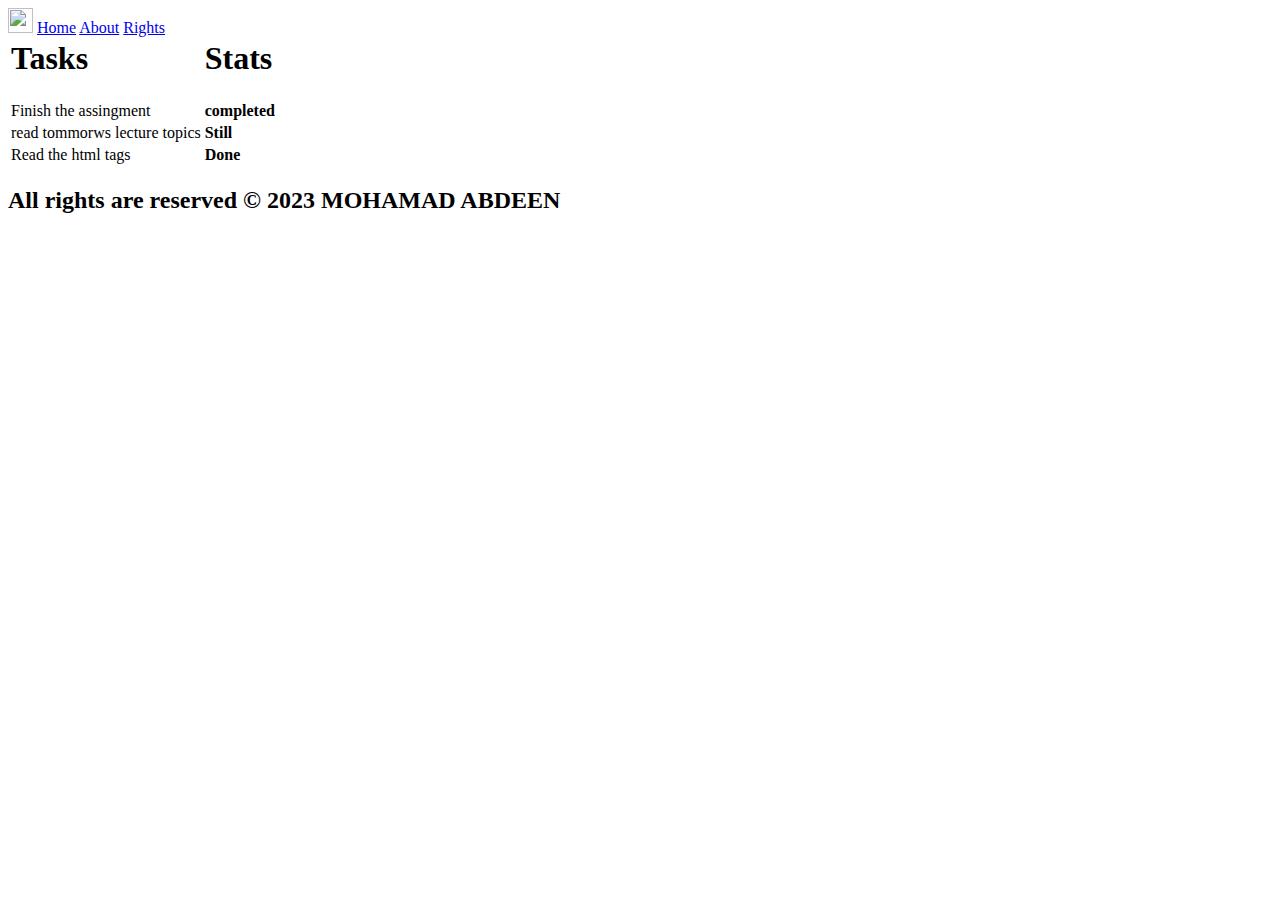
==== index.html @ 3b9af287 "finshing up without any styles" ====
<html lang="en">
<head>
    <meta charset="UTF-8">
    <meta http-equiv="X-UA-Compatible" content="IE=edge">
    <meta name="viewport" content="width=device-width, initial-scale=1.0">
    <title>To Do</title>
</head>
<body>
    <header>
        <nav>
            <img src="https://g-tech.com.tr/wp-content/uploads/2016/12/envato-logo-small.svg" style="width:25px;" alt="">
            <a href="#home">Home</a>
            <a href="./about.html">About</a>
            <a href="Rights">Rights</a>
        </nav>
    </header>
    <main>
        <div>
           <table>
            <tr>
                <td>
                    <h1>Tasks</h1>
                </td>
                 <td>
                    <h1>Stats</h1>
                </td>
            </tr>
            <tr>
                <td>
                   <p>Finish the assingment</p>
                </td>
                <td>
                    <strong>completed</strong>
                </td>
            </tr>
            <tr>
                <td>
                   <p>read tommorws lecture topics</p>
                </td>
                <td>
                    <strong>Still</strong>
                </td>
            </tr>
            <tr>
                <td>
                   <p>Read the html tags</p>
                </td>
                <td>
                    <strong>Done</strong>
                </td>
            </tr>
           </table>
        </div>
    </main>
    <footer>
        <h2>All rights are reserved &COPY; 2023 MOHAMAD ABDEEN</h2>
    </footer>
</body>
</html>
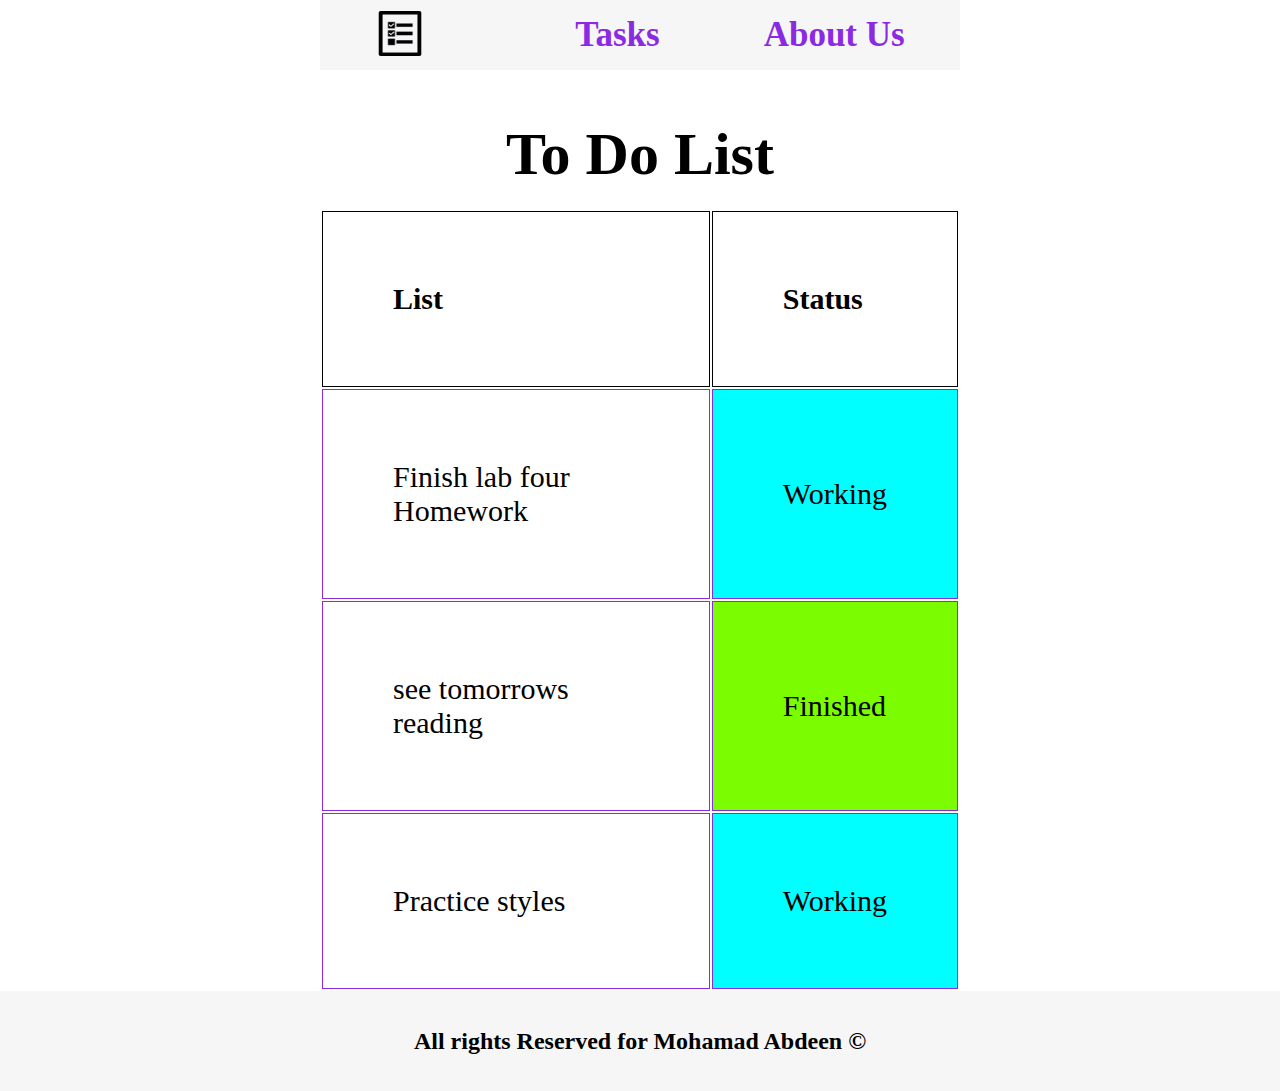
==== commit dd05dff9: "finshed styling" ====
--- a/index.html
+++ b/index.html
@@ -1,59 +1,70 @@
+<!DOCTYPE html>
 <html lang="en">
 <head>
     <meta charset="UTF-8">
     <meta http-equiv="X-UA-Compatible" content="IE=edge">
     <meta name="viewport" content="width=device-width, initial-scale=1.0">
-    <title>To Do</title>
+    <link rel="stylesheet" href="./styles/index.css">
+    <title>Document</title>
 </head>
 <body>
-    <header>
-        <nav>
-            <img src="https://g-tech.com.tr/wp-content/uploads/2016/12/envato-logo-small.svg" style="width:25px;" alt="">
-            <a href="#home">Home</a>
-            <a href="./about.html">About</a>
-            <a href="Rights">Rights</a>
-        </nav>
-    </header>
-    <main>
+<header>
+    <nav >
         <div>
-           <table>
-            <tr>
-                <td>
-                    <h1>Tasks</h1>
-                </td>
-                 <td>
-                    <h1>Stats</h1>
-                </td>
-            </tr>
-            <tr>
-                <td>
-                   <p>Finish the assingment</p>
-                </td>
-                <td>
-                    <strong>completed</strong>
-                </td>
-            </tr>
-            <tr>
-                <td>
-                   <p>read tommorws lecture topics</p>
-                </td>
-                <td>
-                    <strong>Still</strong>
-                </td>
-            </tr>
-            <tr>
-                <td>
-                   <p>Read the html tags</p>
-                </td>
-                <td>
-                    <strong>Done</strong>
-                </td>
-            </tr>
-           </table>
+            <img src="./images/logo.png" alt="to do logo">
         </div>
-    </main>
-    <footer>
-        <h2>All rights are reserved &COPY; 2023 MOHAMAD ABDEEN</h2>
-    </footer>
+        <div>
+            <a href="">Tasks</a>
+            <a href="./about.html">About Us</a>
+        </div>
+        </div>
+    </nav>
+</header>
+<section>
+    <h1>To Do List</h1>
+    <div>
+        <table>
+            <thead>
+                <tr>
+                    <td>
+                        List
+                    </td>
+                    <td>
+                        Status
+                    </td>
+                </tr>
+            </thead>
+    <tbody>
+        <tr>
+            <td>
+                Finish lab four Homework
+            </td>
+            <td class="working">
+                Working
+            </td>
+        </tr>
+        <tr>
+            <td>
+             see tomorrows reading
+            </td>
+            <td class="finshed">
+                Finished
+            </td>
+        </tr>
+        <tr>
+            <td>
+                Practice styles
+            </td>
+            <td class="working">
+                Working
+            </td>
+        </tr>
+    </tbody>
+        </table>
+    </div>
+</section>
+<footer>
+    <h2>All rights Reserved for Mohamad Abdeen &copy;</h2>
+</footer>
 </body>
-</html>+</html>
--- a/styles/index.css
+++ b/styles/index.css
@@ -0,0 +1,77 @@
+*,html,body{
+    margin: 0;
+    box-sizing: border-box;
+}
+header{
+    display: flex;
+    align-items: center;
+    justify-content: center;
+    height: 70px;
+    background-color: #f6f6f6;
+    margin: auto;
+    width: 50%;
+}
+header nav{
+display: flex;
+justify-content: space-around;
+align-items: center; 
+gap: 50px;
+}
+header nav a{
+    font-size: 35px;
+    text-decoration: none;
+    margin-left: 100px;
+    color: blueviolet;
+    font-weight: 600;
+}
+header nav img{
+    width: 50px;
+    height: 45px;
+}
+section{
+    display: flex;
+     flex-direction: column;
+     justify-content: center;
+     align-items: center;
+    margin-left: auto;
+    margin-right: auto;
+    margin-top: 50px;
+    width: 50%; 
+}
+section h1{
+    font-size: 60px;
+    font-weight: bolder;
+    margin-bottom: 20px;
+
+}
+section table {
+    width: 100%;
+}
+section table thead td {
+padding: 70px;
+font-size: 30px;
+font-weight: bold;
+border: 1px solid black;
+}
+section table tbody td {
+    padding: 70px;
+    font-size: 30px;
+    font-weight: 400;
+    border: 1px solid blueviolet;;
+    }
+    .working{
+        background-color: aqua;
+        color: black;
+    }
+.finshed{
+    background-color:lawngreen ;
+    color: black;
+}
+footer{
+width: 100%;
+height: 100px;
+background-color: #f6f6f6;
+display: flex;
+justify-content: center;
+align-items: center;
+}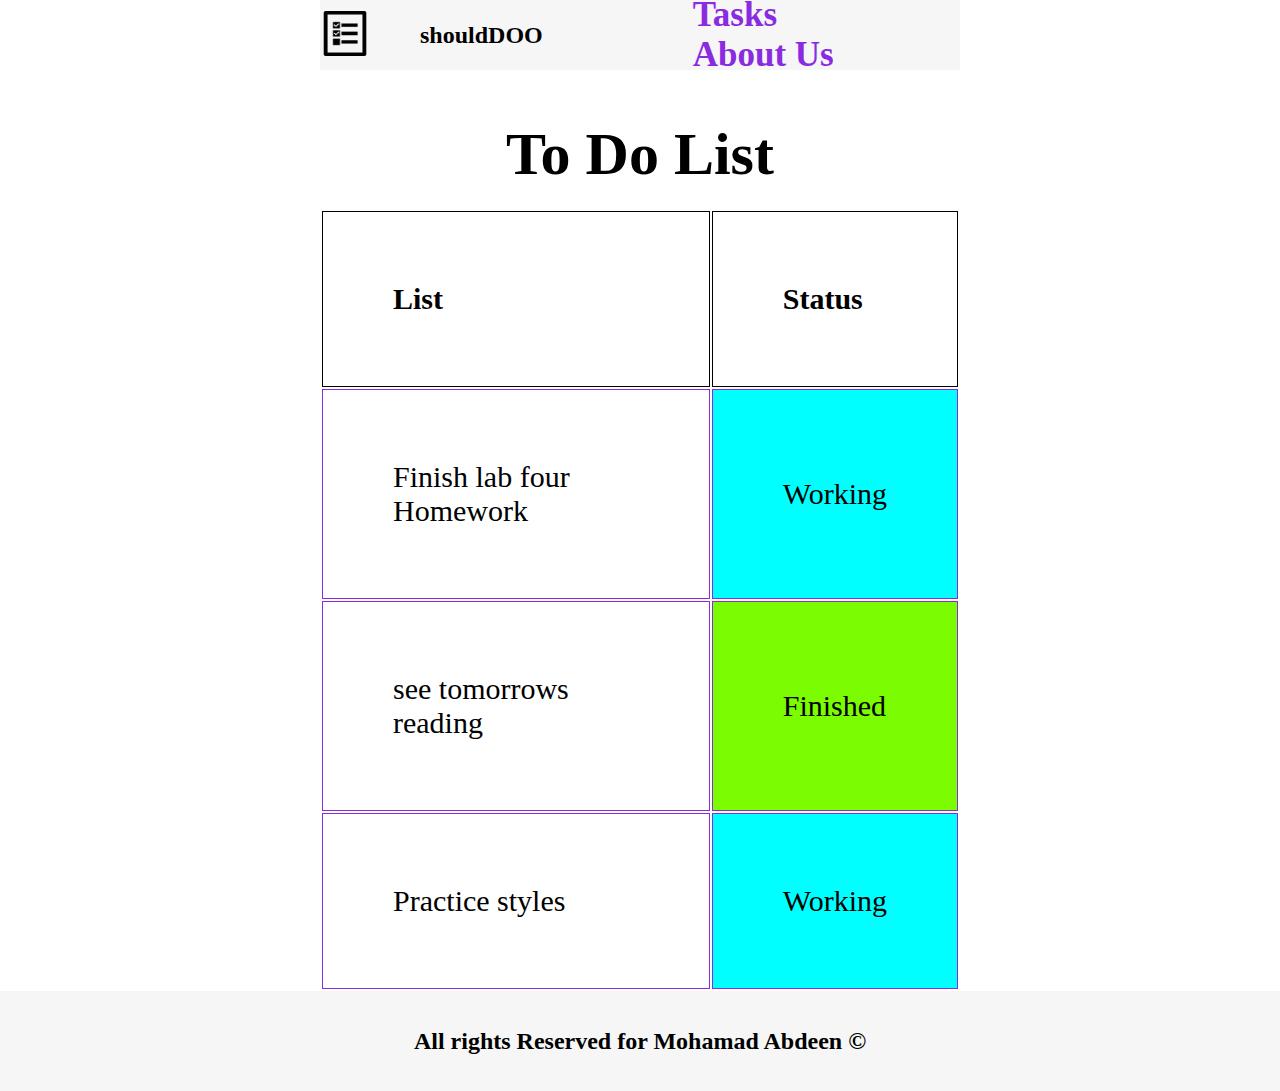
==== commit 58ab89cb: "adding the website name" ====
--- a/index.html
+++ b/index.html
@@ -13,6 +13,7 @@
         <div>
             <img src="./images/logo.png" alt="to do logo">
         </div>
+        <h2>shouldDOO</h2>
         <div>
             <a href="">Tasks</a>
             <a href="./about.html">About Us</a>
